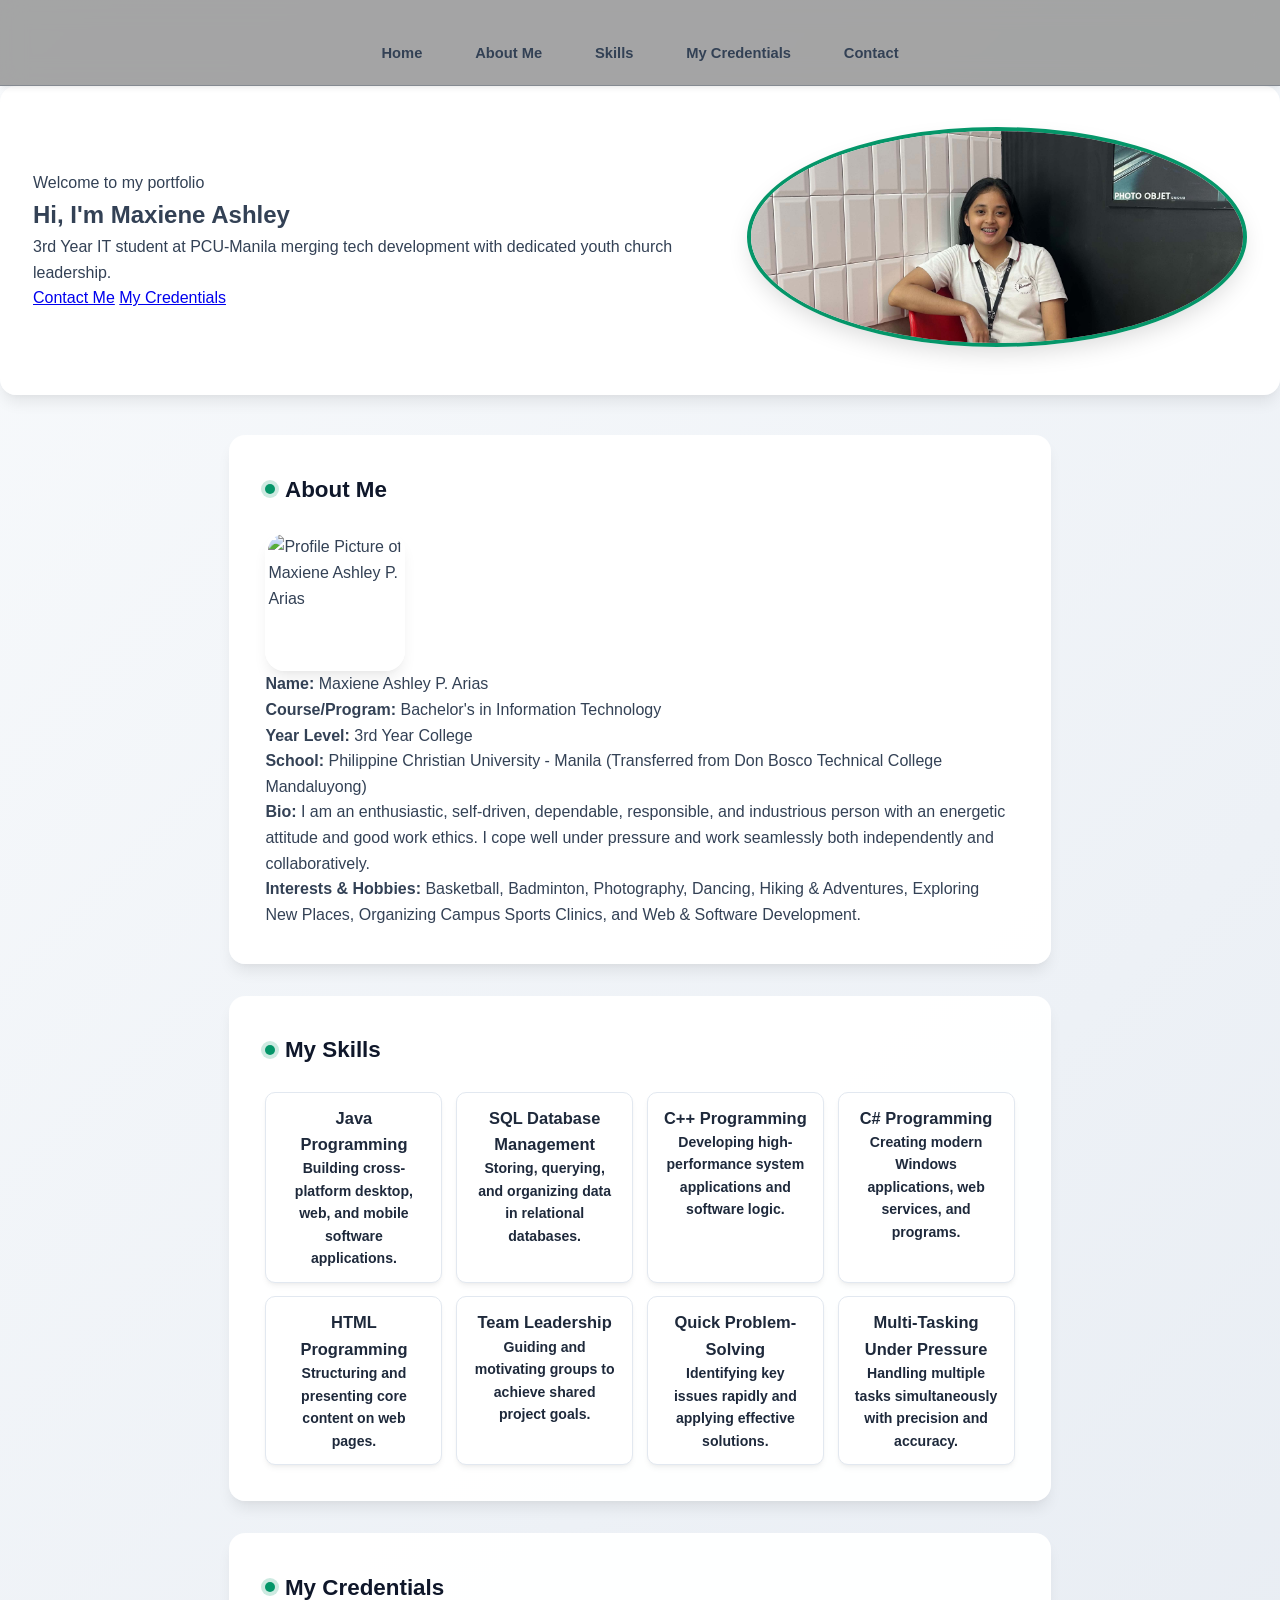
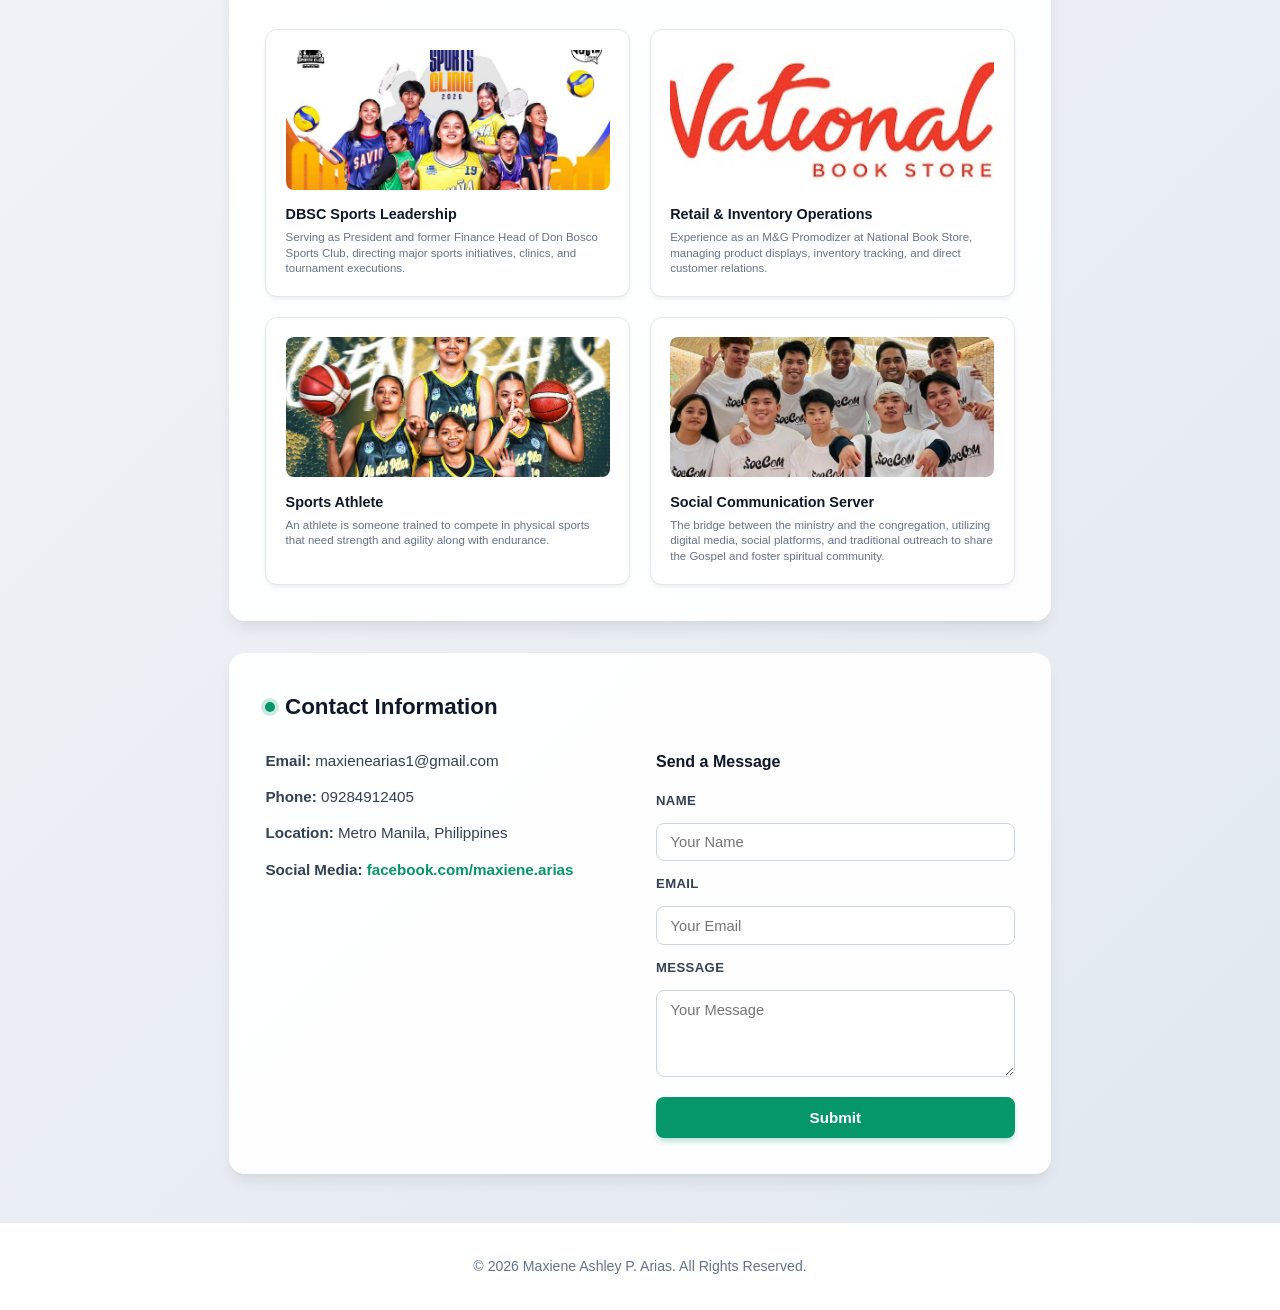
==== index.html @ 1fe18162 "Refactor image sections and add comments in index.html Updated image sources and added comments for " ====
<!DOCTYPE html>
<html lang="en">
<head>
    <meta charset="UTF-8">
    <meta name="viewport" content="width=device-width, initial-scale=1.0">
    <title>Maxiene Ashley P. Arias | Personal Profile (Clone)</title>
    <link rel="stylesheet" href="style-clone.css">
</head>
<body>

    <header class="header-container">
        <nav>
            <ul class="nav-menu">
                <li><a href="#hero">Home</a></li>
                <li><a href="#about">About Me</a></li>
                <li><a href="#skills">Skills</a></li>
                <li><a href="#credentials">My Credentials</a></li>
                <li><a href="#contact">Contact</a></li>
            </ul>
        </nav>
    </header>

    <section id="hero" class="card hero-split">
        <div class="hero-text-side">
            <span class="badge">Welcome to my portfolio</span>
            <h1>Hi, I'm <span class="highlight">Maxiene Ashley</span></h1>
            <p class="hero-description">
                3rd Year IT student at PCU-Manila merging tech development with dedicated youth church leadership.
            </p>
            <div class="hero-actions">
                <a href="#contact" class="btn btn-primary">Contact Me</a>
                <a href="#credentials" class="btn btn-outline">My Credentials</a>
            </div>
        </div>
        <!-- Hero Section Image -->
<div class="hero-image-side">
    <img src="picture.jpg" alt="Maxiene Ashley P. Arias" class="hero-avatar">
</div>
    </section>
    <main id="home">
        <section id="about" class="card">
            <h2>About Me</h2>
            <!-- About Section Image -->
<div class="about-content">
    <img src="profile.jpg" alt="Profile Picture of Maxiene Ashley P. Arias" class="profile-pic">
</div>
                    <p><strong>Name:</strong> Maxiene Ashley P. Arias</p>
                    <p><strong>Course/Program:</strong> Bachelor's in Information Technology</p>
                    <p><strong>Year Level:</strong> 3rd Year College</p>
                    <p><strong>School:</strong> Philippine Christian University - Manila (Transferred from Don Bosco Technical College Mandaluyong)</p>
                    <p><strong>Bio:</strong> I am an enthusiastic, self-driven, dependable, responsible, and industrious person with an energetic attitude and good work ethics. I cope well under pressure and work seamlessly both independently and collaboratively.</p>
                    <p><strong>Interests & Hobbies:</strong> Basketball, Badminton, Photography, Dancing, Hiking & Adventures, Exploring New Places, Organizing Campus Sports Clinics, and Web & Software Development.</p>
                </div>
            </div>
        </section>

        <section id="skills" class="card">
            <h2>My Skills</h2>
            <div class="skills-grid">
                <div class="skill-card">
                    <h3>Java Programming</h3>
                    <p>Building cross-platform desktop, web, and mobile software applications.</p>
                </div>
                <div class="skill-card">
                    <h3>SQL Database Management</h3>
                    <p>Storing, querying, and organizing data in relational databases.</p>
                </div>
                <div class="skill-card">
                    <h3>C++ Programming</h3>
                    <p>Developing high-performance system applications and software logic.</p>
                </div>
                <div class="skill-card">
                    <h3>C# Programming</h3>
                    <p>Creating modern Windows applications, web services, and programs.</p>
                </div>
                <div class="skill-card">
                    <h3>HTML Programming</h3>
                    <p>Structuring and presenting core content on web pages.</p>
                </div>
                <div class="skill-card">
                    <h3>Team Leadership</h3>
                    <p>Guiding and motivating groups to achieve shared project goals.</p>
                </div>
                <div class="skill-card">
                    <h3>Quick Problem-Solving</h3>
                    <p>Identifying key issues rapidly and applying effective solutions.</p>
                </div>
                <div class="skill-card">
                    <h3>Multi-Tasking Under Pressure</h3>
                    <p>Handling multiple tasks simultaneously with precision and accuracy.</p>
                </div>
            </div>
        </section>

        <section id="credentials" class="card">
            <h2>My Credentials</h2>
            <div class="project-grid">
                <article class="project-card">
                    <!-- Matches sports.jpg -->
                    <img src="sports.jpg" alt="Don Bosco Sports Club Sports Clinic Poster" class="card-img">
                    <h3>DBSC Sports Leadership</h3>
                    <p>Serving as President and former Finance Head of Don Bosco Sports Club, directing major sports initiatives, clinics, and tournament executions.</p>
                </article>

                <article class="project-card">
                    <!-- Updated to match national.jpg -->
                    <img src="national.jpg" alt="Retail Operations" class="card-img">
                    <h3>Retail & Inventory Operations</h3>
                    <p>Experience as an M&G Promodizer at National Book Store, managing product displays, inventory tracking, and direct customer relations.</p>
                </article>

                <article class="project-card">
                    <!-- Matches sport1.jpg -->
                    <img src="sport1.jpg" alt="Sports Athlete" class="card-img">
                    <h3>Sports Athlete</h3>
                    <p>An athlete is someone trained to compete in physical sports that need strength and agility along with endurance.</p>
                </article>

                <article class="project-card">
                    <!-- Updated to match picture1.jpg -->
                    <img src="picture1.jpg" alt="Social Communications Server" class="card-img">
                    <h3>Social Communication Server</h3>
                    <p>The bridge between the ministry and the congregation, utilizing digital media, social platforms, and traditional outreach to share the Gospel and foster spiritual community.</p>
                </article>
            </div>
        </section>

        <section id="contact" class="card">
            <h2>Contact Information</h2>
            <div class="contact-container">
                <div class="contact-info">
                    <p><strong>Email:</strong> maxienearias1@gmail.com</p>
                    <p><strong>Phone:</strong> 09284912405</p>
                    <p><strong>Location:</strong> Metro Manila, Philippines</p>
                    <p><strong>Social Media:</strong> <a href="#" target="_blank">facebook.com/maxiene.arias</a></p>
                </div>

                <form class="contact-form">
                    <h3>Send a Message</h3>

                    <label for="name">Name</label>
                    <input type="text" id="name" name="name" placeholder="Your Name" required>

                    <label for="email">Email</label>
                    <input type="email" id="email" name="email" placeholder="Your Email" required>

                    <label for="message">Message</label>
                    <textarea id="message" name="message" rows="4" placeholder="Your Message" required></textarea>

                    <button type="submit">Submit</button>
                </form>
            </div>
        </section>
    </main>

    <footer>
        <p>&copy; 2026 Maxiene Ashley P. Arias. All Rights Reserved.</p>
    </footer>

    <script>
        document.querySelectorAll('nav a[href^="#"], .hero-actions a[href^="#"]').forEach(anchor => {
            anchor.addEventListener('click', function (e) {
                e.preventDefault();
                const targetId = this.getAttribute('href');
                const targetElement = document.querySelector(targetId);

                if (targetElement) {
                    targetElement.scrollIntoView({
                        behavior: 'smooth',
                        block: 'start'
                    });
                }
            });
        });
    </script>
</body>
</html>
---- style-clone.css ----
/* Custom CSS Variables for Easy Customization */
:root {
    --primary: #059669;
    --primary-hover: #047857;
    --primary-light: #ecfdf5;
    --dark: #0f172a;
    --slate: #334155;
    --muted: #64748b;
    --bg-gradient: linear-gradient(135deg, #f8fafc 0%, #e2e8f0 100%);
    --card-bg: rgba(255, 255, 255, 0.95);
    --shadow-sm: 0 4px 6px -1px rgba(0, 0, 0, 0.05), 0 2px 4px -2px rgba(0, 0, 0, 0.05);
    --shadow-md: 0 10px 15px -3px rgba(0, 0, 0, 0.08), 0 4px 6px -4px rgba(0, 0, 0, 0.04);
    --shadow-hover: 0 20px 25px -5px rgba(0, 0, 0, 0.12), 0 8px 10px -6px rgba(0, 0, 0, 0.08);
}

/* Base Reset & Smooth Scrolling */
* {
    box-sizing: border-box;
    margin: 0;
    padding: 0;
}

html {
    scroll-behavior: smooth;
}

body {
    font-family: -apple-system, BlinkMacSystemFont, "Segoe UI", Roboto, Helvetica, Arial, sans-serif;
    line-height: 1.6;
    background: var(--bg-gradient);
    color: var(--slate);
    min-height: 100vh;
}

/* Glassmorphism Top Header & Navigation */
header {
    background: rgba(150, 150, 150, 0.85);
    backdrop-filter: blur(12px);
    -webkit-backdrop-filter: blur(12px);
    border-bottom: 1px solid rgba(126, 132, 140, 0.8);
    padding: 2.5rem 1rem 1.2rem;
    text-align: center;
    position: sticky;
    top: 0;
    z-index: 1000;
    box-shadow: var(--shadow-sm);

    header {
    position: sticky;
    top: 0;
    z-index: 1000;
    background-color: rgba(150, 150, 150, 0.95); /* Semi-transparent white background */
    backdrop-filter: blur(8px);                 /* Blur effect behind header */
    border-bottom: 1px solid #e2e8f0;            /* Clean bottom separator line */
    padding: 0.75rem 1rem;                      /* Compact vertical padding */
    box-shadow: 0 2px 10px rgba(0, 0, 0, 0.05);   /* Subtle shadow on scroll */
}
}

header h1 {
    font-size: 2.2rem;
    color: var(--dark);
    letter-spacing: -0.02em;
    font-weight: 800;
    background: linear-gradient(135deg, #0f172a 0%, #059669 100%);
    -webkit-background-clip: text;
    -webkit-text-fill-color: transparent;
}

.tagline {
    color: var(--muted);
    font-size: 0.95rem;
    margin-top: 0.3rem;
    margin-bottom: 1.5rem;
    font-weight: 500;
}

nav ul {
    list-style: none;
    display: flex;
    justify-content: center;
    gap: 1.8rem;
    flex-wrap: wrap;
}

nav a {
    color: var(--slate);
    text-decoration: none;
    font-size: 0.92rem;
    font-weight: 600;
    padding: 6px 12px;
    border-radius: 20px;
    transition: all 0.1s ease;
}

nav a:hover {
    color: var(--primary);
    background-color: var(--primary-light);
    
}


/* Main Content Area */
main {
    max-width: 860px;
    margin: 2.5rem auto;
    padding: 0 1.2rem;
}

/* Elevated Card Container */
.card {
    background: var(--card-bg);
    padding: 2.2rem;
    margin-bottom: 2rem;
    border-radius: 16px;
    border: 1px solid rgba(255, 255, 255, 0.6);
    box-shadow: var(--shadow-md);
    transition: transform 0.6s ease, box-shadow 0.6s ease;
}

.card:hover {
    transform: translateY(-2px);
    box-shadow: var(--shadow-hover);
}

h2 {
    color: var(--dark);
    font-size: 1.4rem;
    margin-bottom: 1.5rem;
    display: flex;
    align-items: center;
    gap: 0.6rem;
    font-weight: 700;
}

/* Pulse Animation for Green Marker */
h2::before {
    content: "";
    display: inline-block;
    width: 10px;
    height: 10px;
    background-color: var(--primary);
    border-radius: 50%;
    box-shadow: 0 0 0 4px rgba(5, 150, 105, 0.2);
}

/* About Section Layout & Styled Profile Image */
.about-content {
    display: flex;
    gap: 1.8rem;
    align-items: center;
}

.profile-pic {
    width: 140px;
    height: 140px;
    border-radius: 20px;
    object-fit: cover;
    flex-shrink: 0;
    box-shadow: var(--shadow-md);
    border: 3px solid #ffffff;
    transition: transform 0.6s ease;
}

.profile-pic:hover {
    transform: scale(1.03) rotate(-1deg);
}

.about-text p {
    margin-bottom: 0.6rem;
    font-size: 0.96rem;
}

.about-text strong {
    color: var(--dark);
}

/* Interactive Interactive Skills Grid */
.skills-grid {
    display: grid;
    grid-template-columns: repeat(auto-fill, minmax(160px, 1fr));
    gap: 0.85rem;
}

.skill-card {
    background: #ffffff;
    border: 1px solid #e2e8f0;
    text-align: center;
    padding: 0.75rem 1rem;
    border-radius: 10px;
    font-size: 0.88rem;
    font-weight: 600;
    color: #1e293b;
    box-shadow: var(--shadow-sm);
    transition: all 0.25s ease;
    cursor: default;
}

.skill-card:hover {
    background-color: var(--primary-light);
    border-color: var(--primary);
    color: var(--primary);
    transform: translateY(-3px);
}

/* Modern Project Cards with Zoom Effect */
.project-grid {
    display: grid;
    grid-template-columns: repeat(auto-fit, minmax(240px, 1fr));
    gap: 1.25rem;
}

.project-card {
    background: #ffffff;
    border: 1px solid #e2e8f0;
    border-radius: 12px;
    padding: 1.2rem;
    box-shadow: var(--shadow-sm);
    transition: all 0.6s ease;
    display: flex;
    flex-direction: column;
}

.project-card:hover {
    transform: translateY(-4px);
    box-shadow: var(--shadow-md);
    border-color: #cbd5e1;
}

.card-img {
    width: 100%;
    height: 140px;
    object-fit: cover;
    border-radius: 8px;
    margin-bottom: 0.85rem;
    transition: transform 0.3s ease;
}

.project-card h3 {
    font-size: 0.9rem;
    font-weight: 700;
    color: #0f172a;
    margin-bottom: 0.25rem;
}

.project-card p {
    font-size: 0.72rem; /* Reduced font size for a compact look */
    color: #64748b;
    line-height: 1.35;
}

/* Contact Layout & Form Elements */
.contact-container {
    display: grid;
    grid-template-columns: 1fr 1fr;
    gap: 2rem;
}

.contact-info p {
    margin-bottom: 0.75rem;
    font-size: 0.95rem;
}

.contact-info a {
    color: var(--primary);
    text-decoration: none;
    font-weight: 600;
    transition: color 0.2s ease;
}

.contact-info a:hover {
    color: var(--primary-hover);
    text-decoration: underline;
}

.contact-form {
    display: flex;
    flex-direction: column;
    gap: 0.75rem;
}

.contact-form h3 {
    font-size: 1rem;
    color: var(--dark);
    margin-bottom: 0.2rem;
}

.contact-form label {
    font-size: 0.82rem;
    font-weight: 600;
    color: var(--slate);
    text-transform: uppercase;
    letter-spacing: 0.03em;
}

.contact-form input,
.contact-form textarea {
    padding: 0.65rem 0.85rem;
    border: 1px solid #cbd5e1;
    border-radius: 8px;
    font-size: 0.92rem;
    font-family: inherit;
    background-color: #ffffff;
    transition: all 0.6s ease;
}

.contact-form input:focus,
.contact-form textarea:focus {
    outline: none;
    border-color: var(--primary);
    box-shadow: 0 0 0 3px rgba(5, 150, 105, 0.15);
}

.contact-form button {
    background-color: var(--primary);
    color: #ffffff;
    border: none;
    padding: 0.75rem;
    border-radius: 8px;
    font-weight: 600;
    font-size: 0.95rem;
    cursor: pointer;
    margin-top: 0.5rem;
    box-shadow: 0 4px 6px -1px rgba(5, 150, 105, 0.3);
    transition: all 0.25s ease;
}

.contact-form button:hover {
    background-color: var(--primary-hover);
    transform: translateY(-1px);
    box-shadow: 0 6px 10px -1px rgba(5, 150, 105, 0.4);
}

.contact-form button:active {
    transform: translateY(0);
}

/* Footer Styling */
footer {
    text-align: center;
    padding: 2rem 1rem;
    background-color: #ffffff;
    border-top: 1px solid #e2e8f0;
    color: var(--muted);
    font-size: 0.88rem;
    margin-top: 3rem;
}

/* Mobile & Tablet Responsiveness */
@media (max-width: 640px) {
    header h1 {
        font-size: 1.8rem;
    }

    .about-content,
    .contact-container {
        flex-direction: column;
        grid-template-columns: 1fr;
    }

    .profile-pic {
        width: 110px;
        height: 110px;
        margin: 0 auto;
    }

    .about-text {
        text-align: center;
    }

    .card {
        padding: 1.5rem;
    }
}

.hero-split {
    display: flex;
    align-items: center;
    justify-content: space-between;
    gap: 2rem;
    padding: 2.5rem 2rem;
}

.hero-text-side {
    flex: 1;
}

.hero-avatar {
    width: 170px;
    height: 170px;
    border-radius: 50%;
    object-fit: cover;
    border: 4px solid #059669;
    box-shadow: 0 10px 15px -3px rgba(0, 0, 0, 0.1);
}

@media (max-width: 640px) {
    .hero-split {
        flex-direction: column-reverse;
        text-align: center;
    }
}

.hero-split img,
.hero-minimal-pic {
    width: 500px;            /* Increased from smaller size */
    height: 220px;           /* Must match width for a perfect circle */
    border-radius: 50%;
    object-fit: cover;
    border: 4px solid #059669; /* Green accent border */
    box-shadow: 0 10px 25px -5px rgba(0, 0, 0, 0.15); /* Soft depth shadow */
}
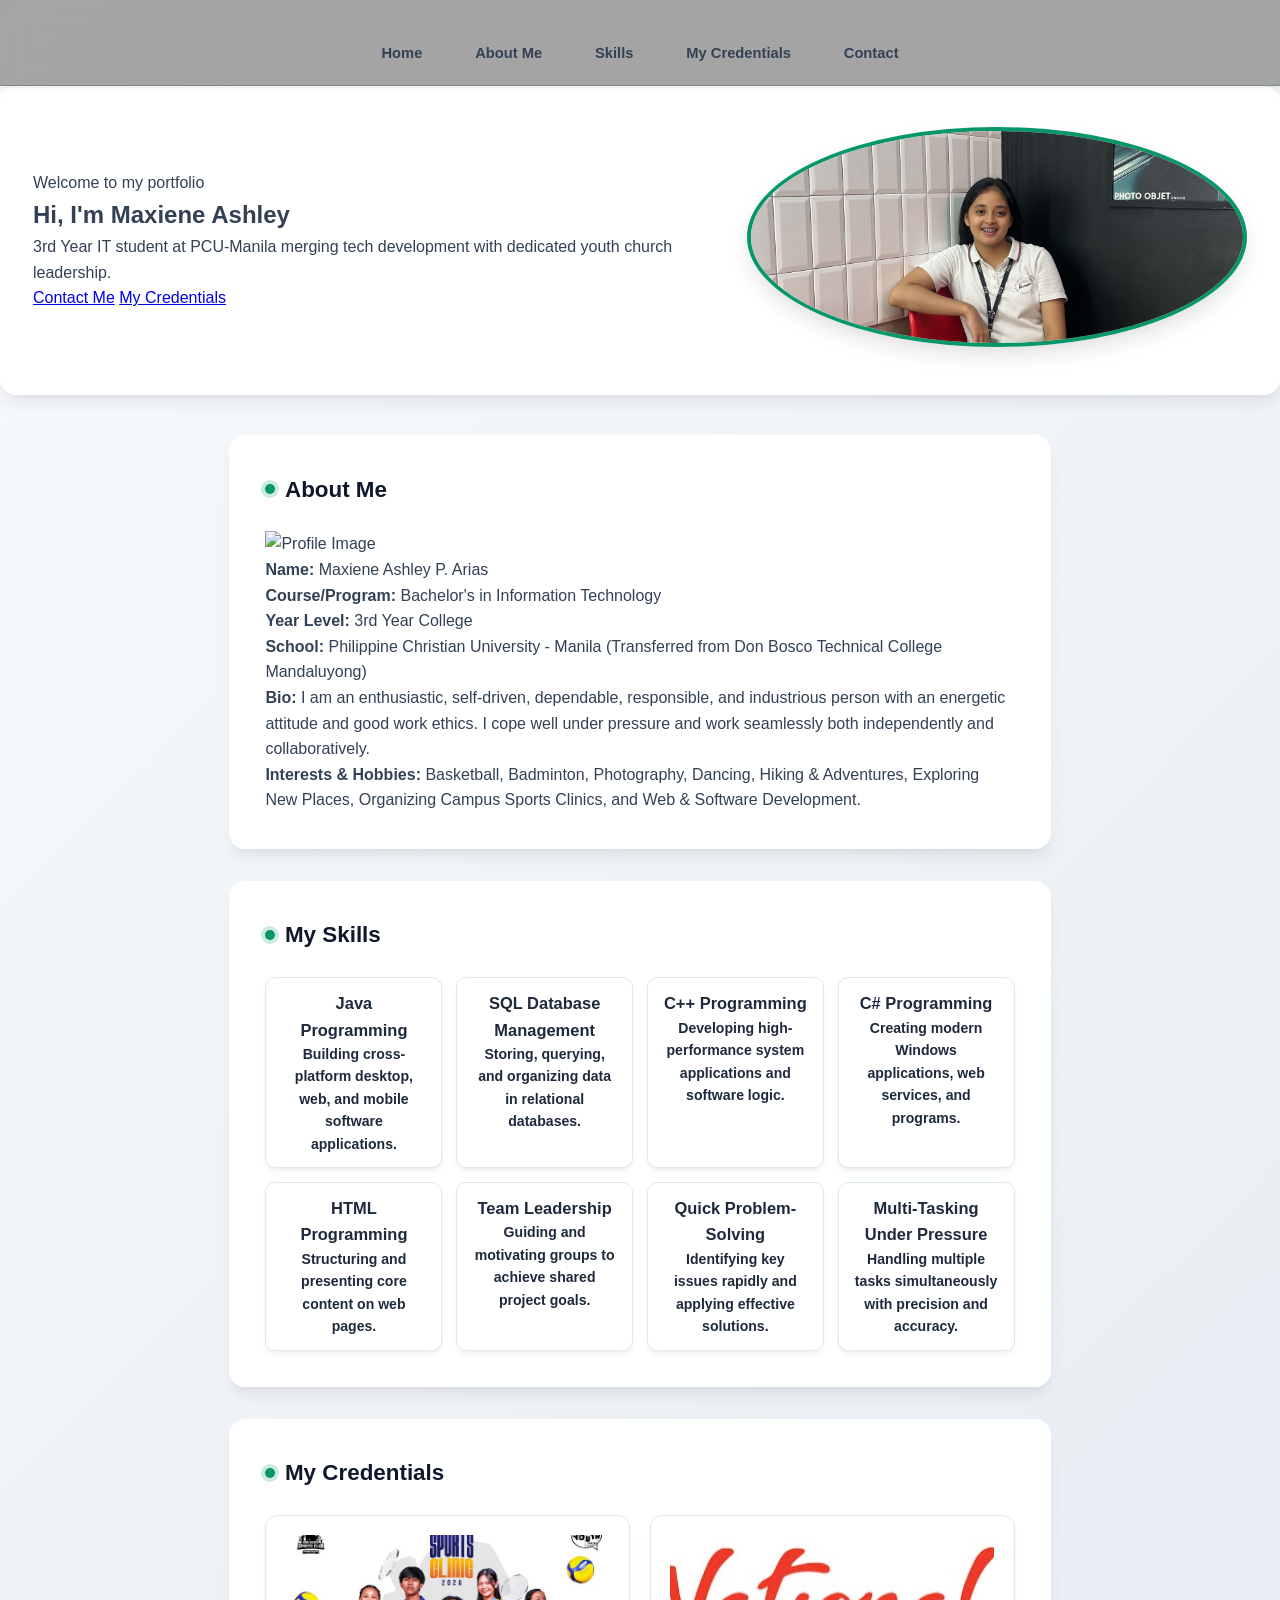
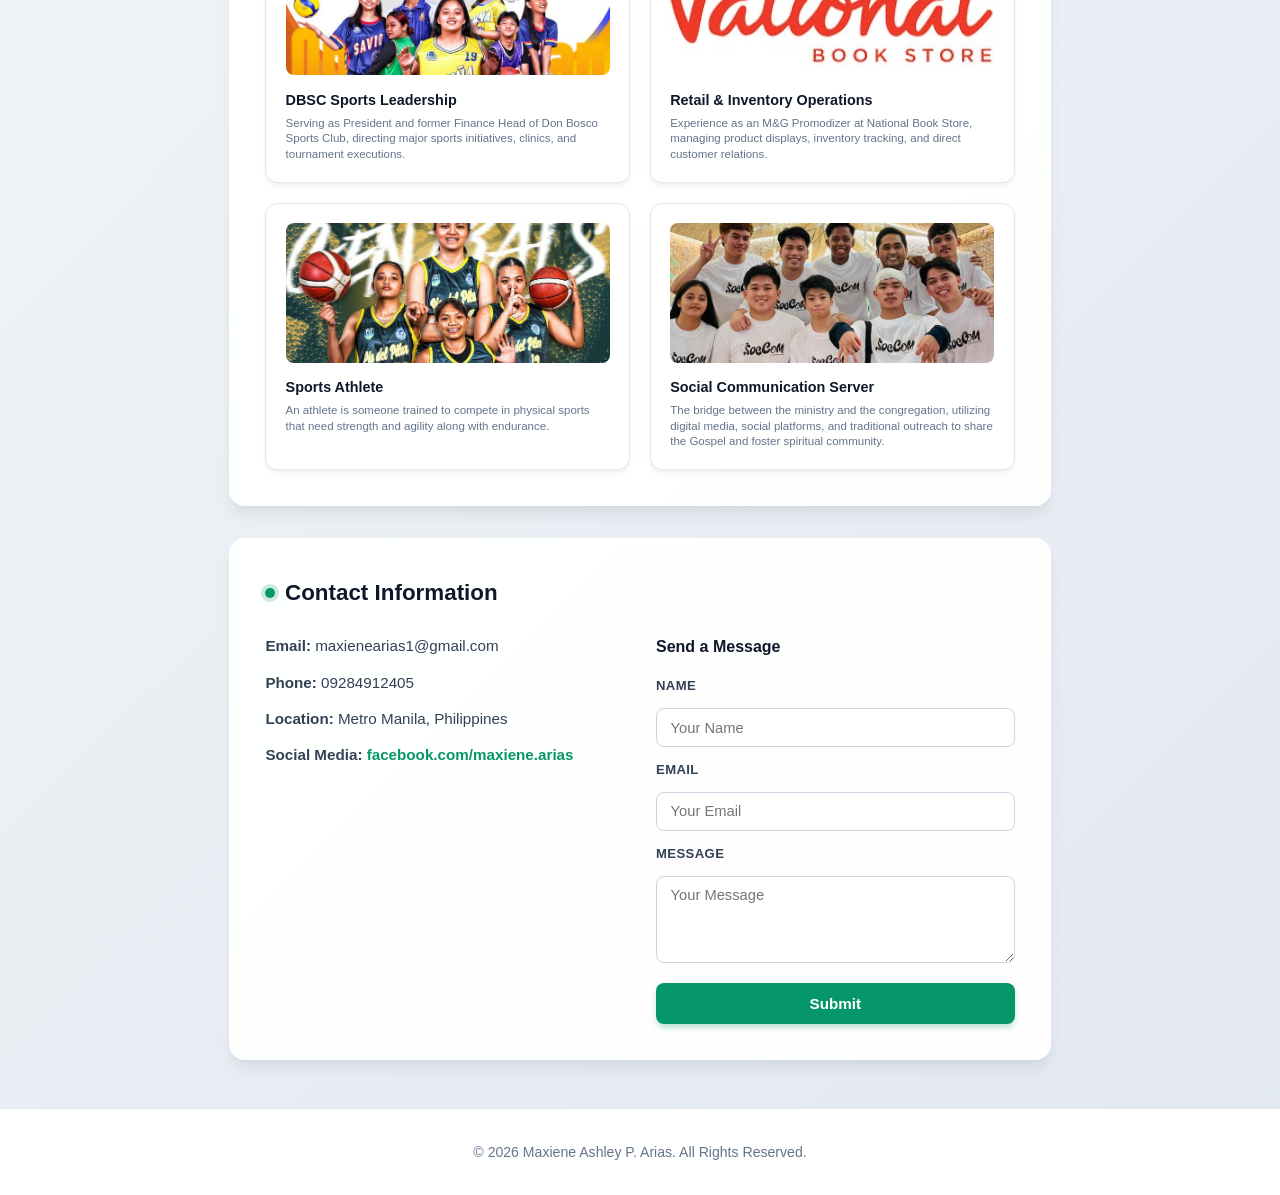
==== commit 009683b4: "Update alt text for images in index.html" ====
--- a/index.html
+++ b/index.html
@@ -34,7 +34,7 @@
         </div>
         <!-- Hero Section Image -->
 <div class="hero-image-side">
-    <img src="picture.jpg" alt="Maxiene Ashley P. Arias" class="hero-avatar">
+   <img src="pictures.jpg" alt="Picture Image">
 </div>
     </section>
     <main id="home">
@@ -42,7 +42,7 @@
             <h2>About Me</h2>
             <!-- About Section Image -->
 <div class="about-content">
-    <img src="profile.jpg" alt="Profile Picture of Maxiene Ashley P. Arias" class="profile-pic">
+    <img src="profiles.jpg" alt="Profile Image">
 </div>
                     <p><strong>Name:</strong> Maxiene Ashley P. Arias</p>
                     <p><strong>Course/Program:</strong> Bachelor's in Information Technology</p>
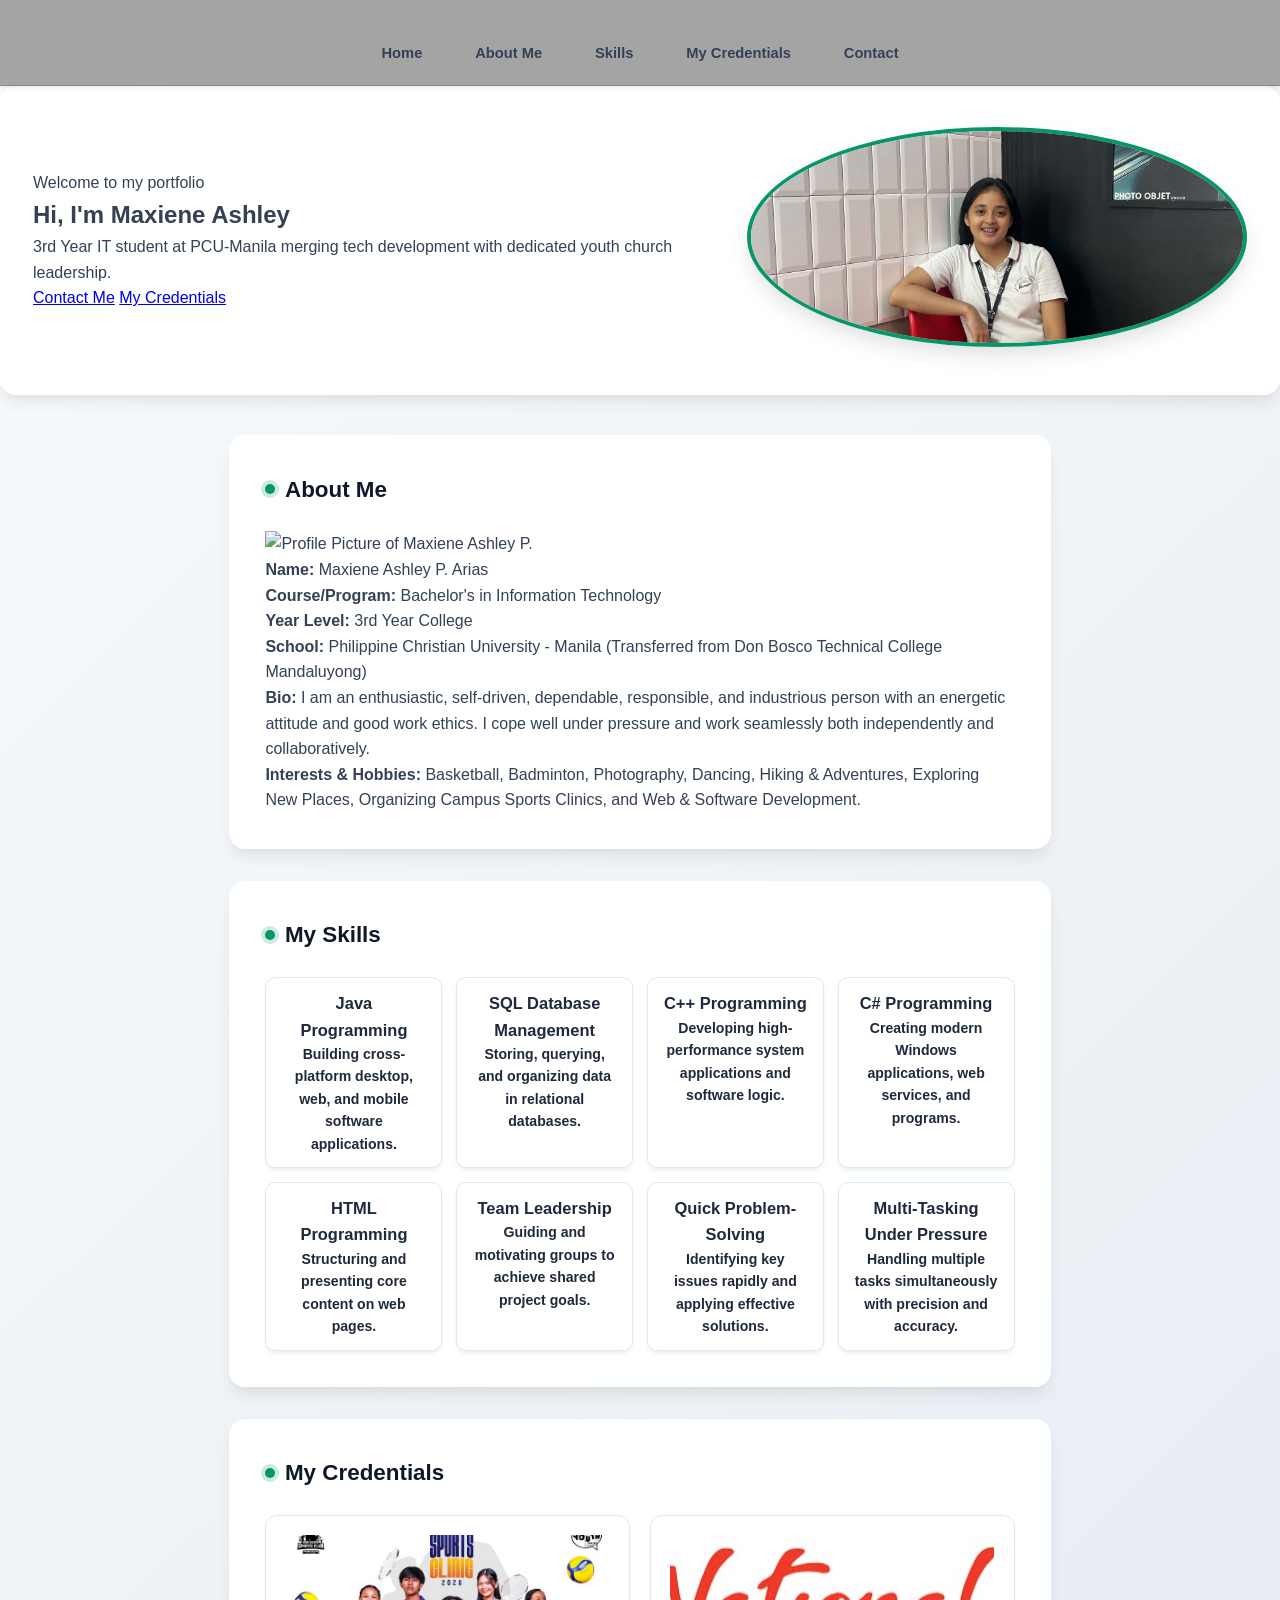
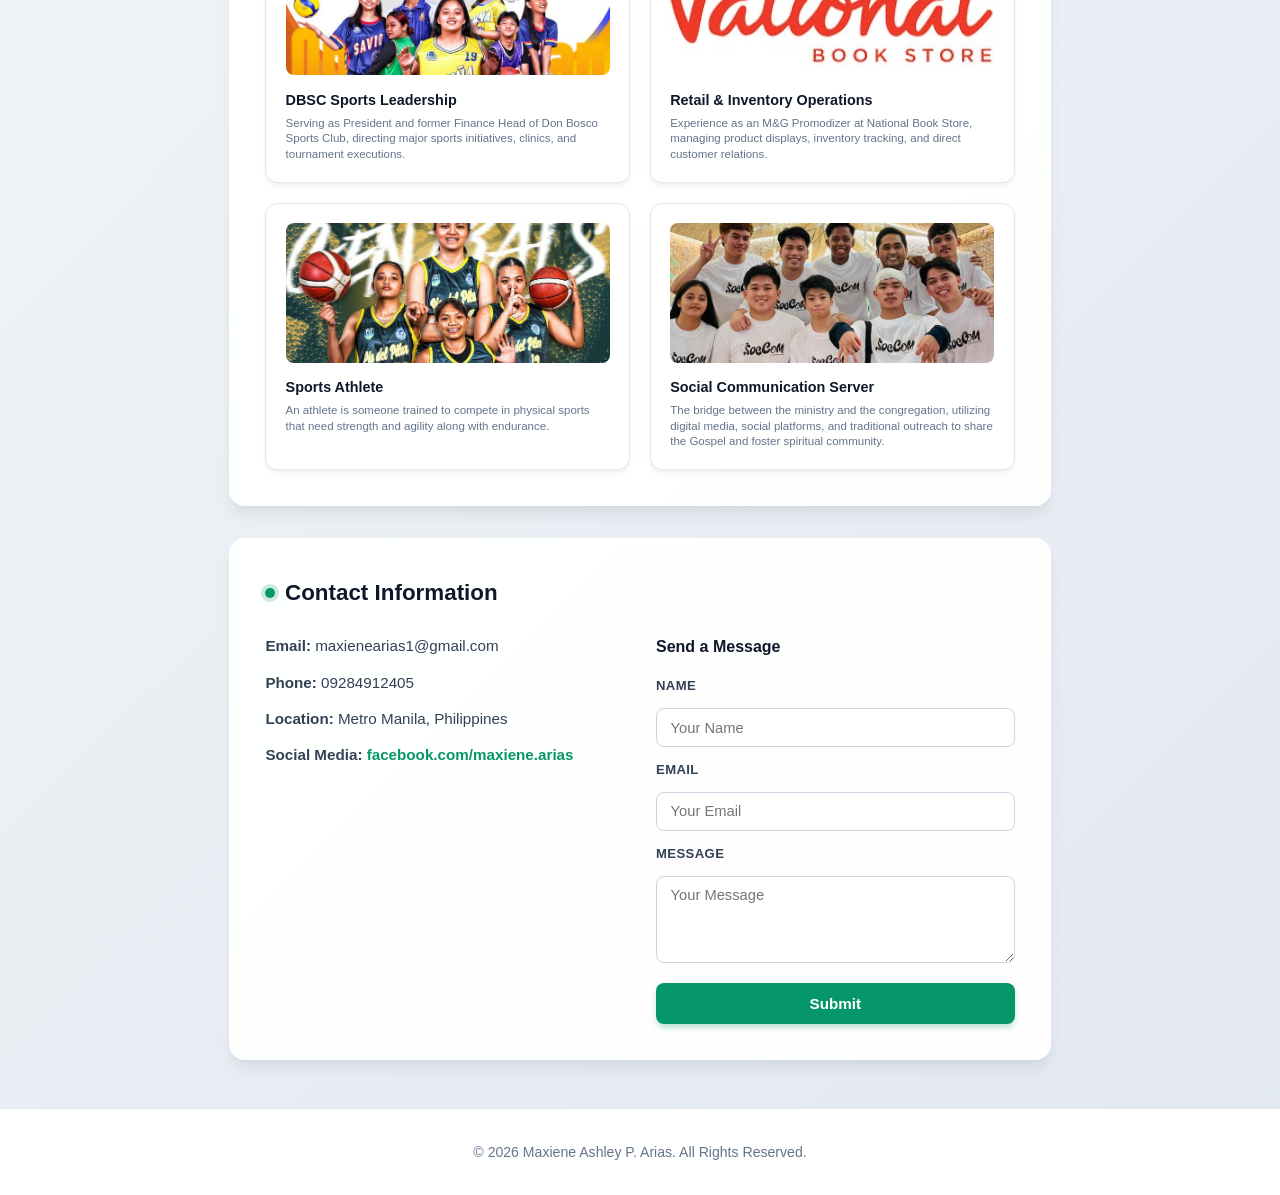
==== commit 4d1bc029: "Update profile image filename in about section" ====
--- a/index.html
+++ b/index.html
@@ -42,7 +42,7 @@
             <h2>About Me</h2>
             <!-- About Section Image -->
 <div class="about-content">
-    <img src="profiles.jpg" alt="Profile Image">
+    <img src="profiles.JPG" alt="Profile Picture of Maxiene Ashley P.">
 </div>
                     <p><strong>Name:</strong> Maxiene Ashley P. Arias</p>
                     <p><strong>Course/Program:</strong> Bachelor's in Information Technology</p>
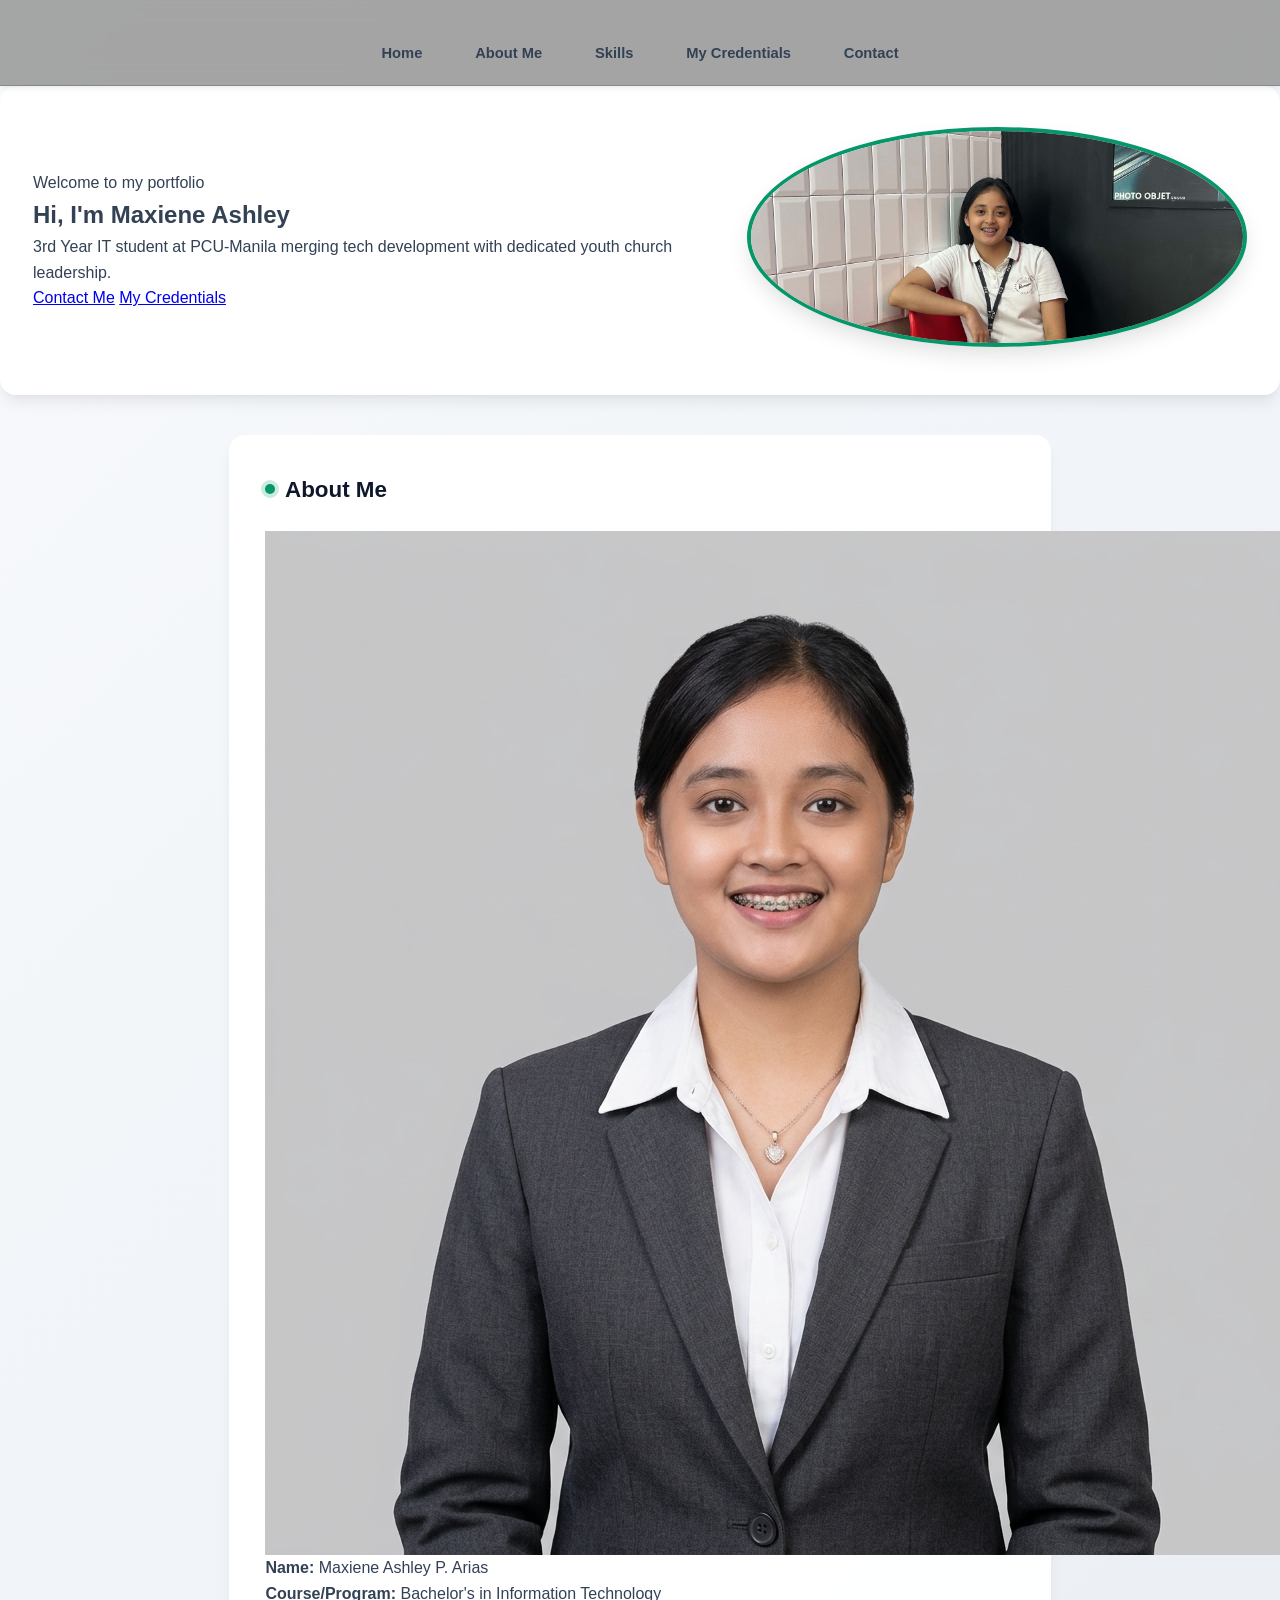
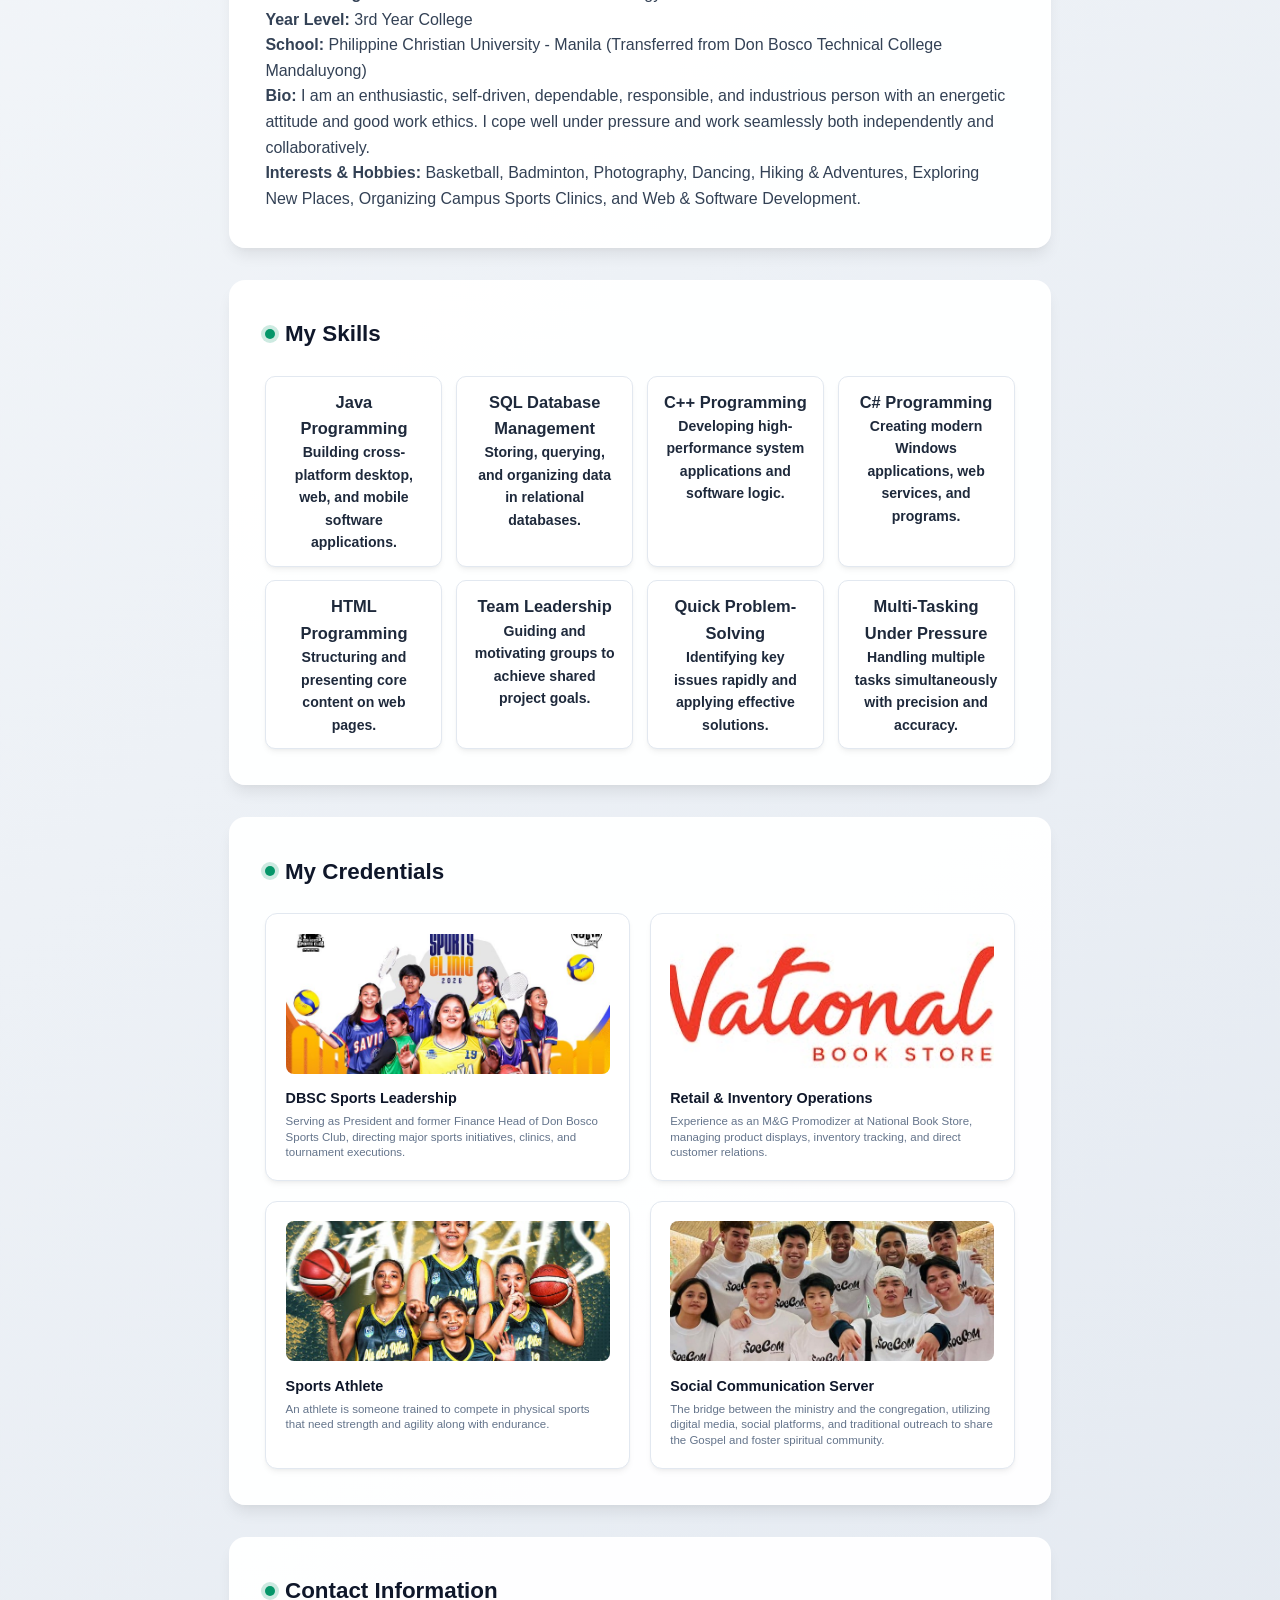
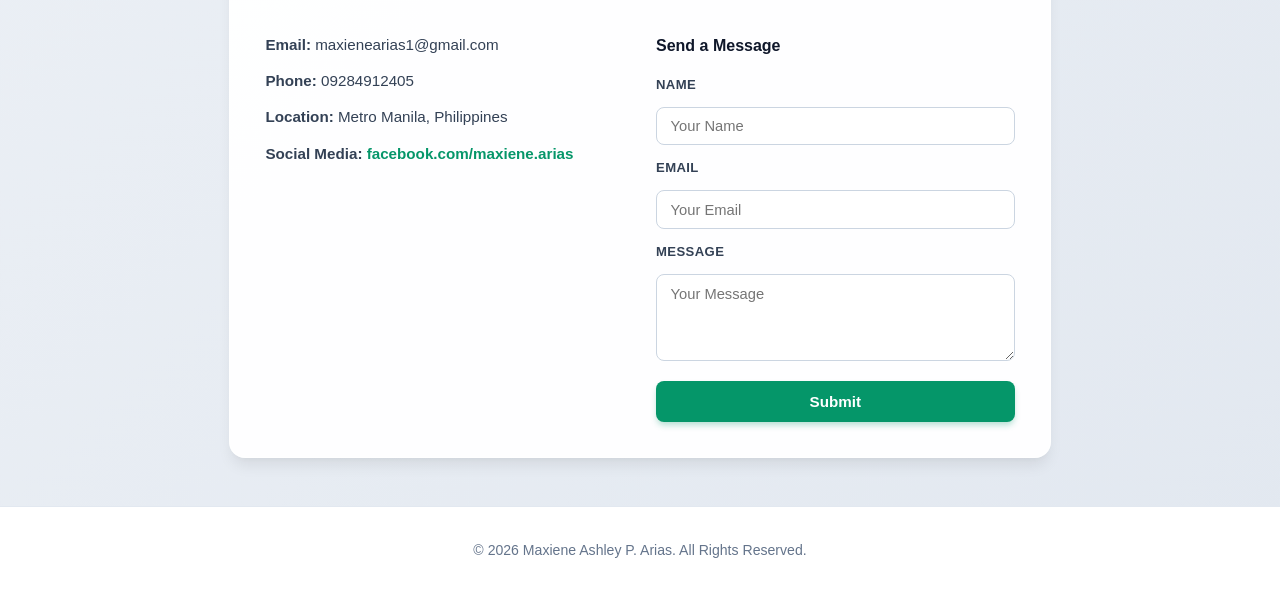
==== commit 8fcd96d8: "Update index.html" ====
--- a/index.html
+++ b/index.html
@@ -42,7 +42,7 @@
             <h2>About Me</h2>
             <!-- About Section Image -->
 <div class="about-content">
-    <img src="profiles.JPG" alt="Profile Picture of Maxiene Ashley P.">
+   <img src="profles.jpg" alt="Profile Image">
 </div>
                     <p><strong>Name:</strong> Maxiene Ashley P. Arias</p>
                     <p><strong>Course/Program:</strong> Bachelor's in Information Technology</p>
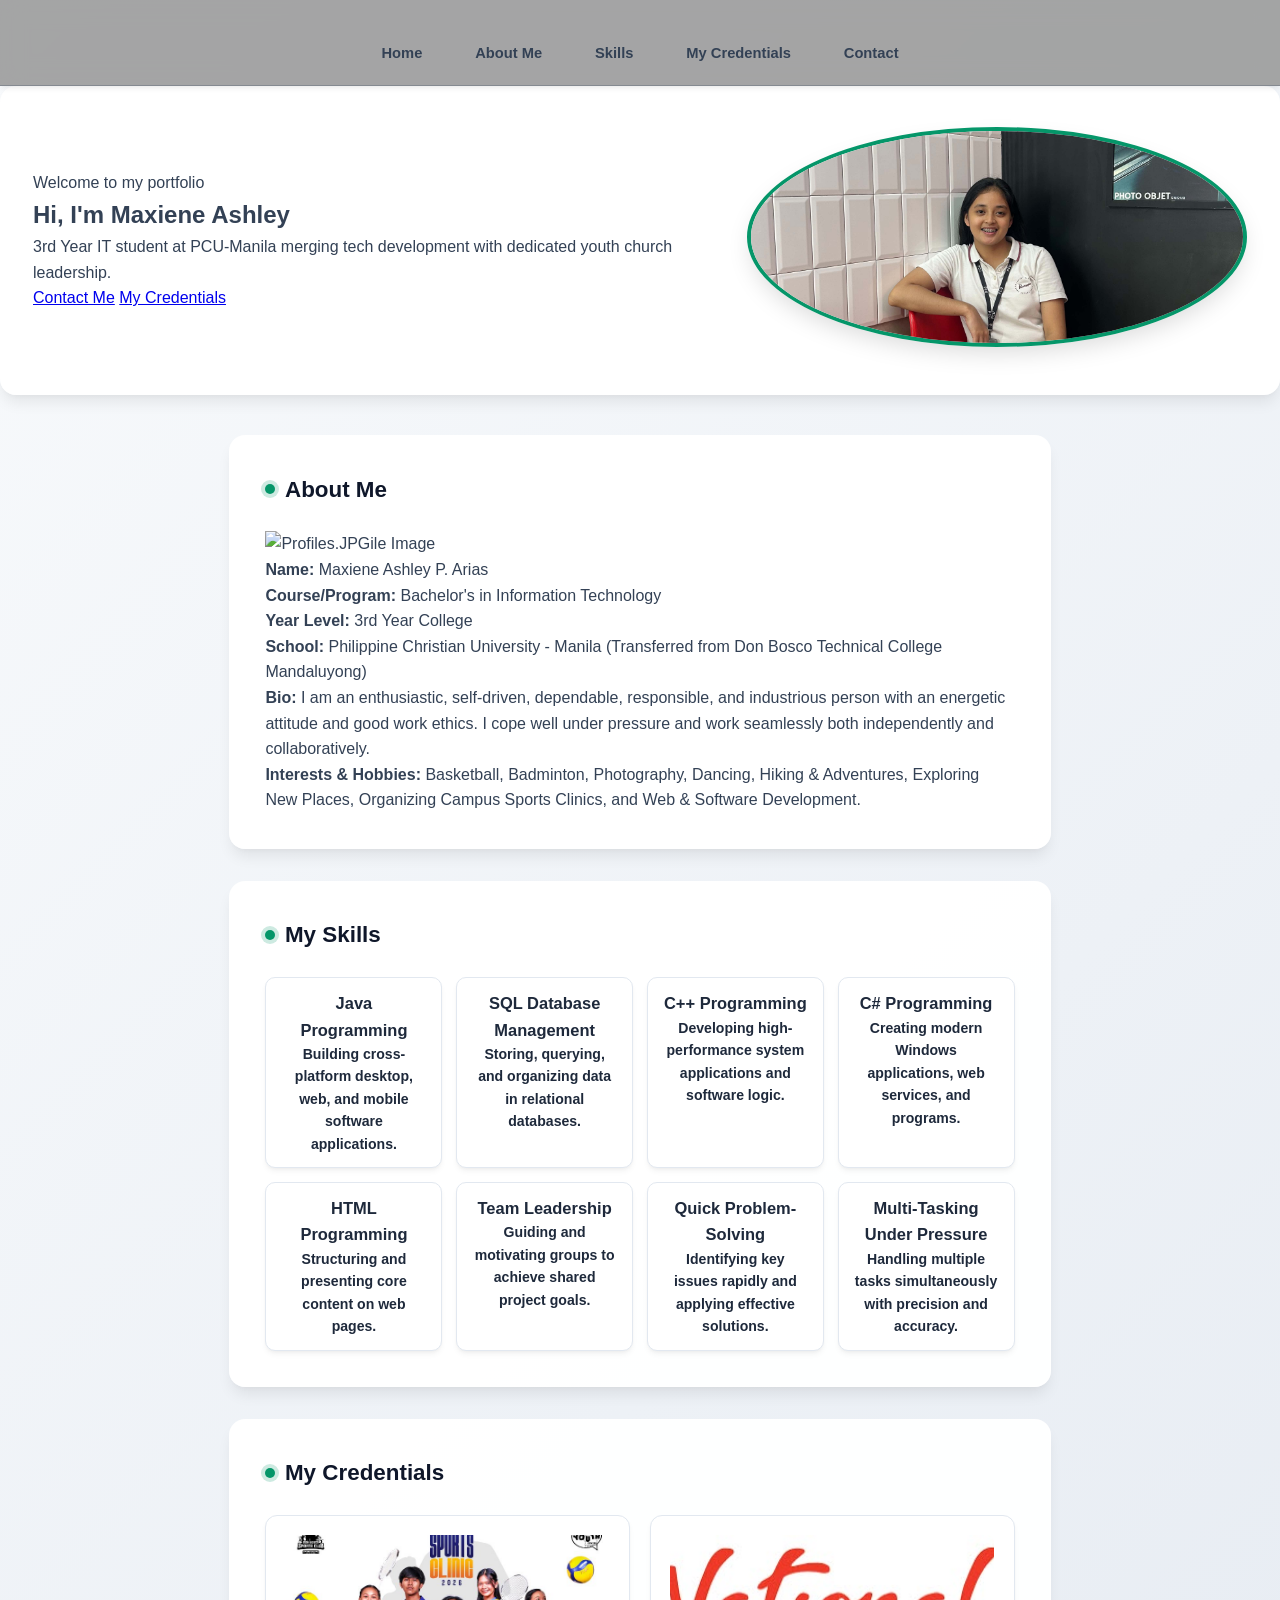
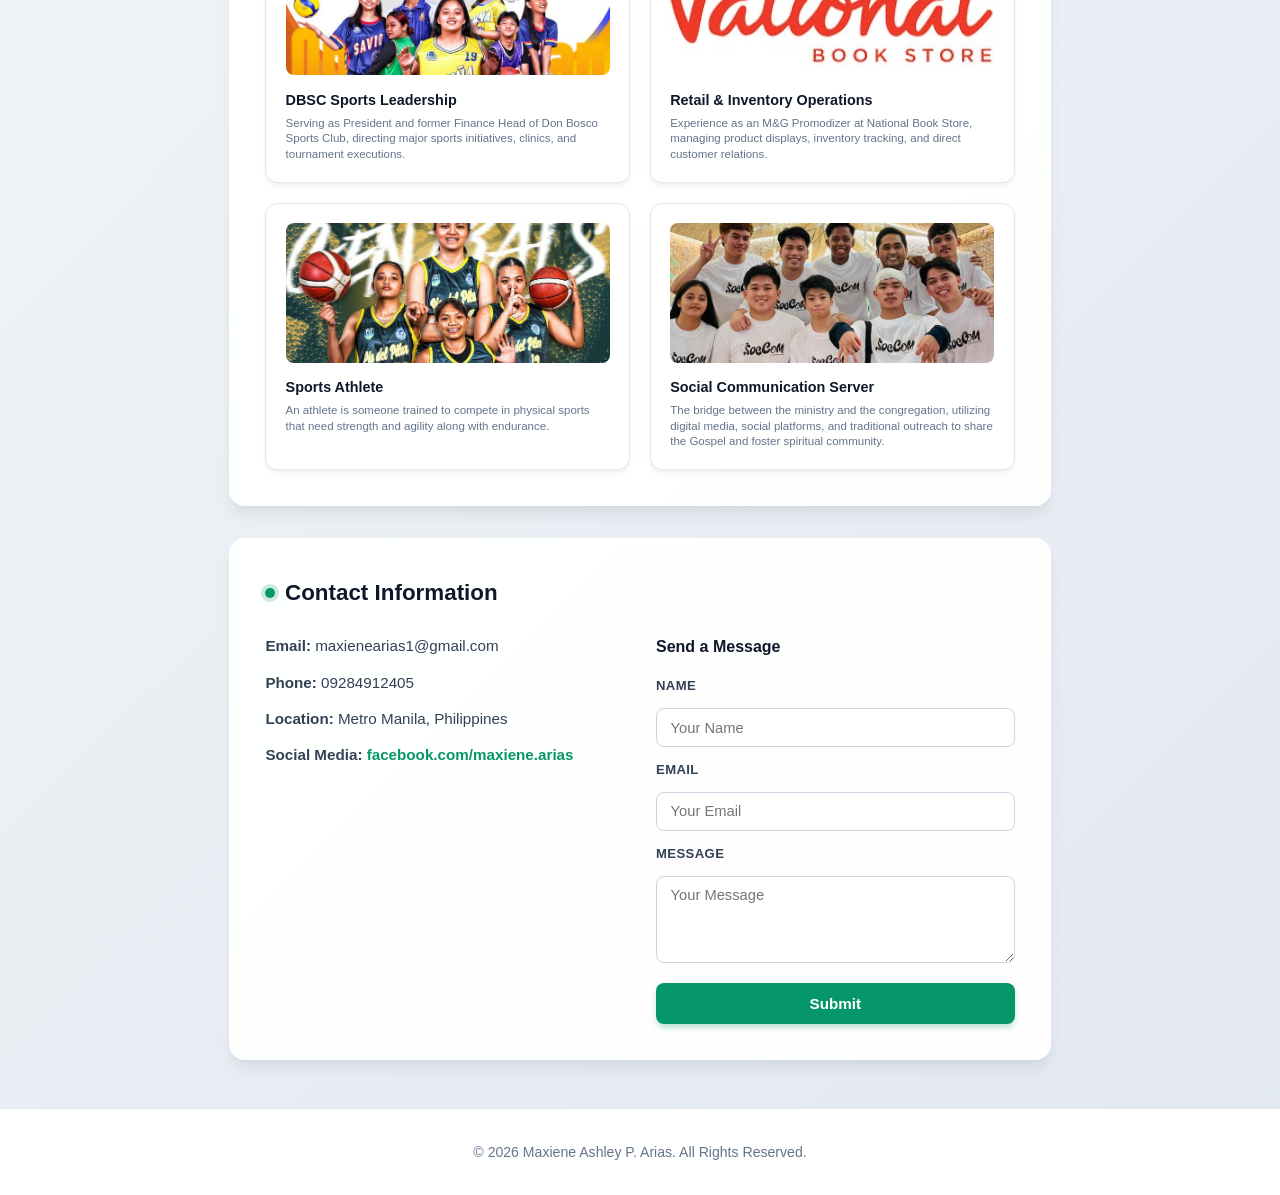
==== commit 7ff642f0: "Fix profile image source and alt attribute Corrected the image source and alt text for the profile i" ====
--- a/index.html
+++ b/index.html
@@ -42,7 +42,7 @@
             <h2>About Me</h2>
             <!-- About Section Image -->
 <div class="about-content">
-   <img src="profles.jpg" alt="Profile Image">
+   <img src="" alt="Profiles.JPGile Image">
 </div>
                     <p><strong>Name:</strong> Maxiene Ashley P. Arias</p>
                     <p><strong>Course/Program:</strong> Bachelor's in Information Technology</p>
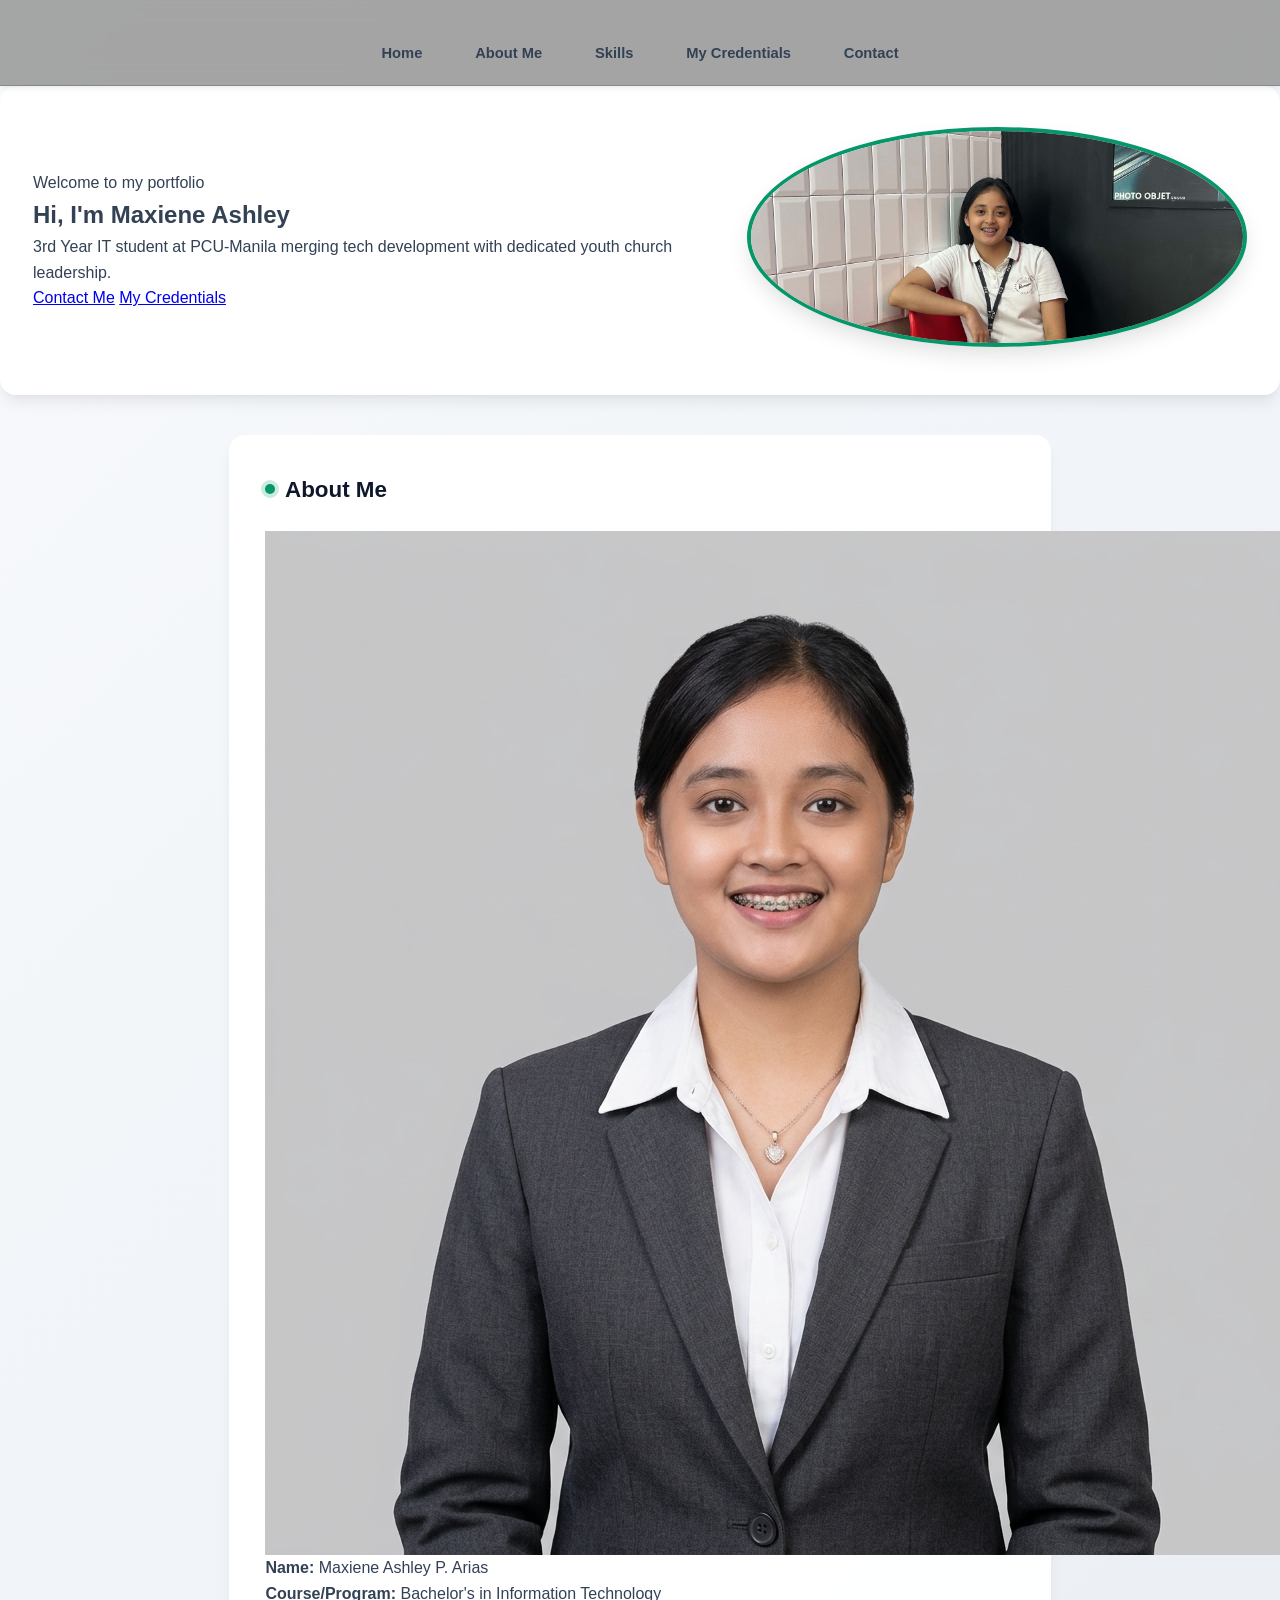
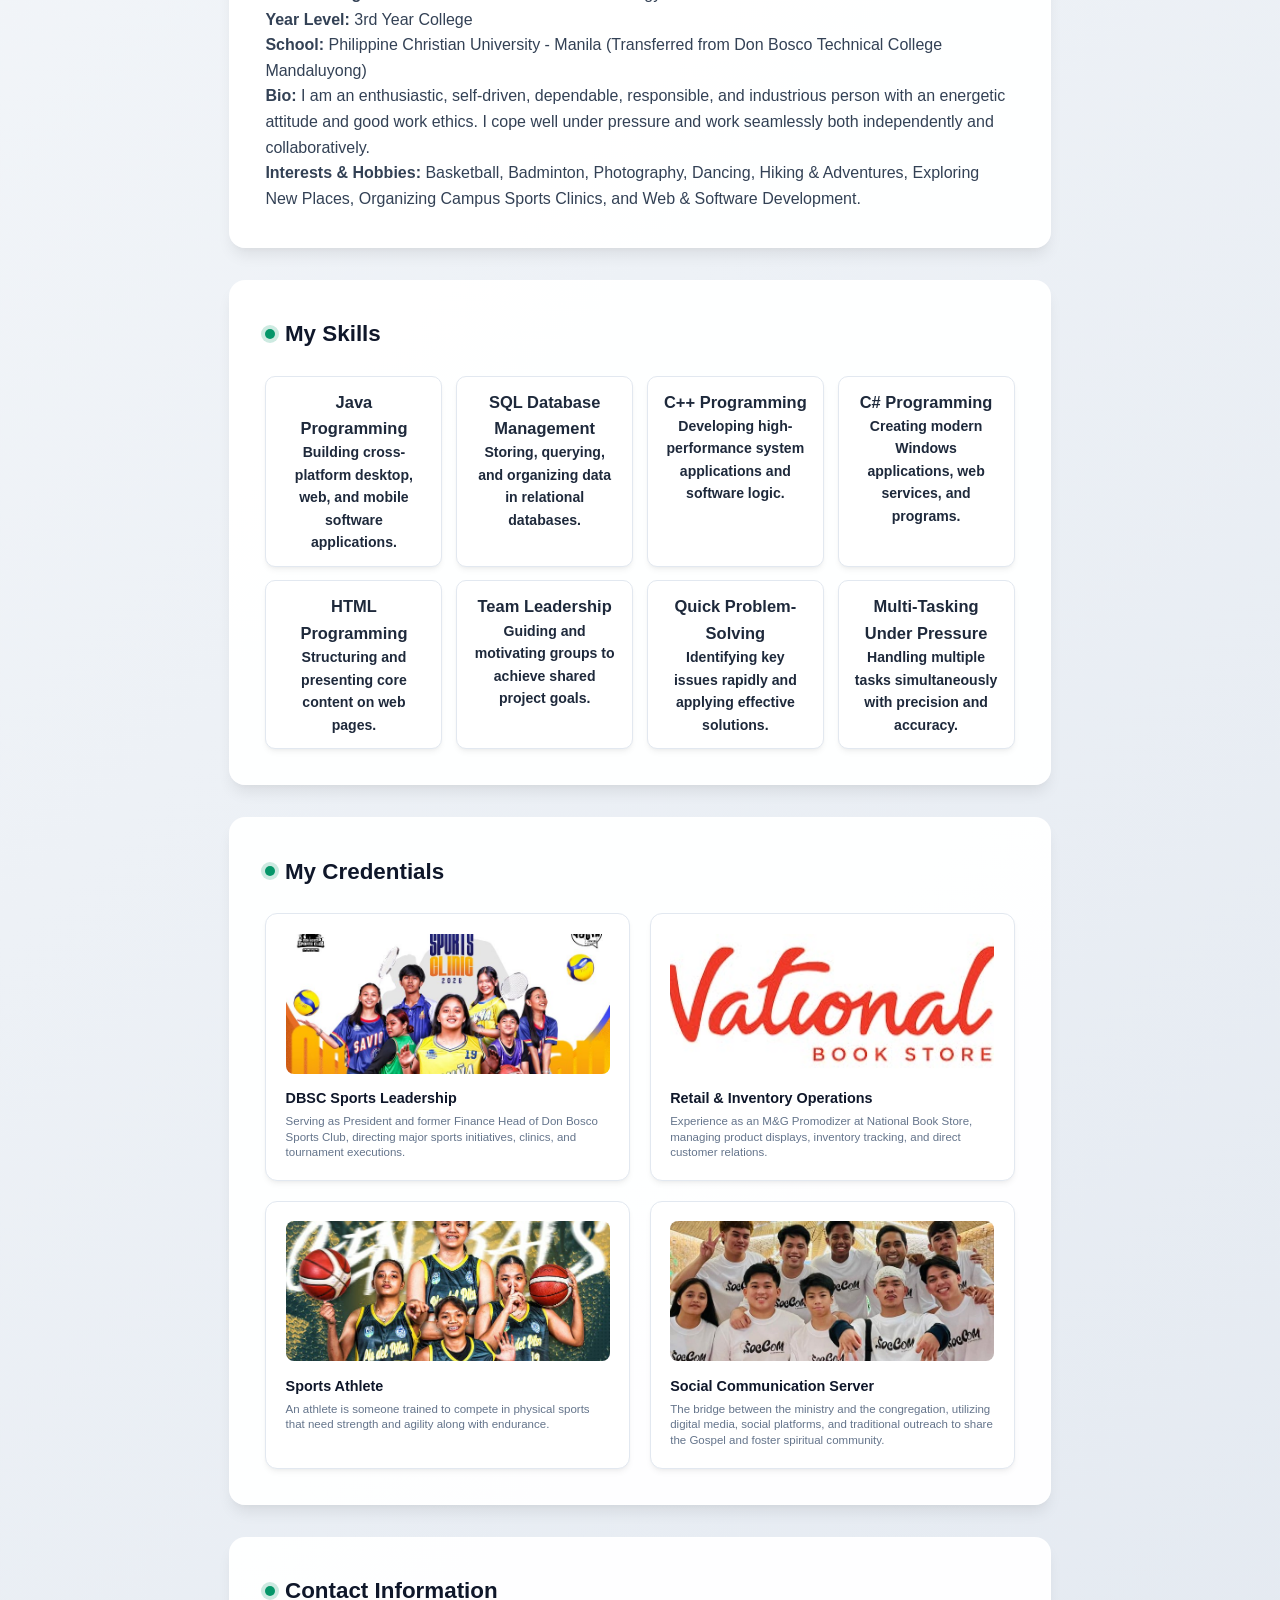
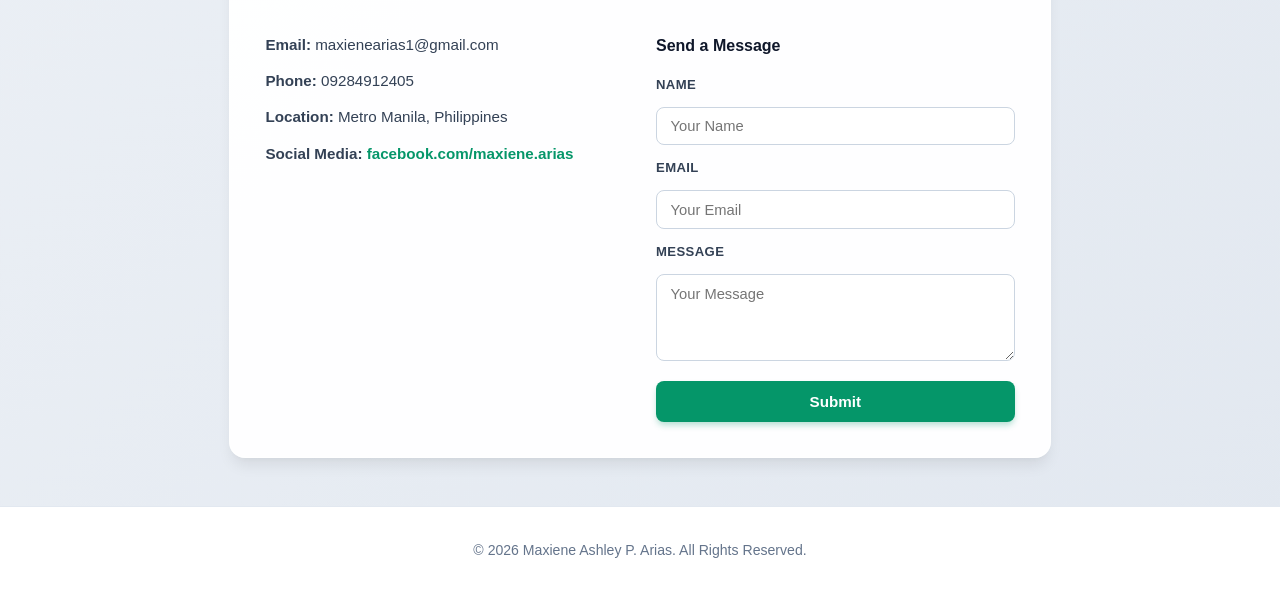
==== commit 192ac62a: "Fix image source and alt text in about section" ====
--- a/index.html
+++ b/index.html
@@ -42,7 +42,7 @@
             <h2>About Me</h2>
             <!-- About Section Image -->
 <div class="about-content">
-   <img src="" alt="Profiles.JPGile Image">
+   <img src="Profiles.JPG" alt="Profile Image">
 </div>
                     <p><strong>Name:</strong> Maxiene Ashley P. Arias</p>
                     <p><strong>Course/Program:</strong> Bachelor's in Information Technology</p>
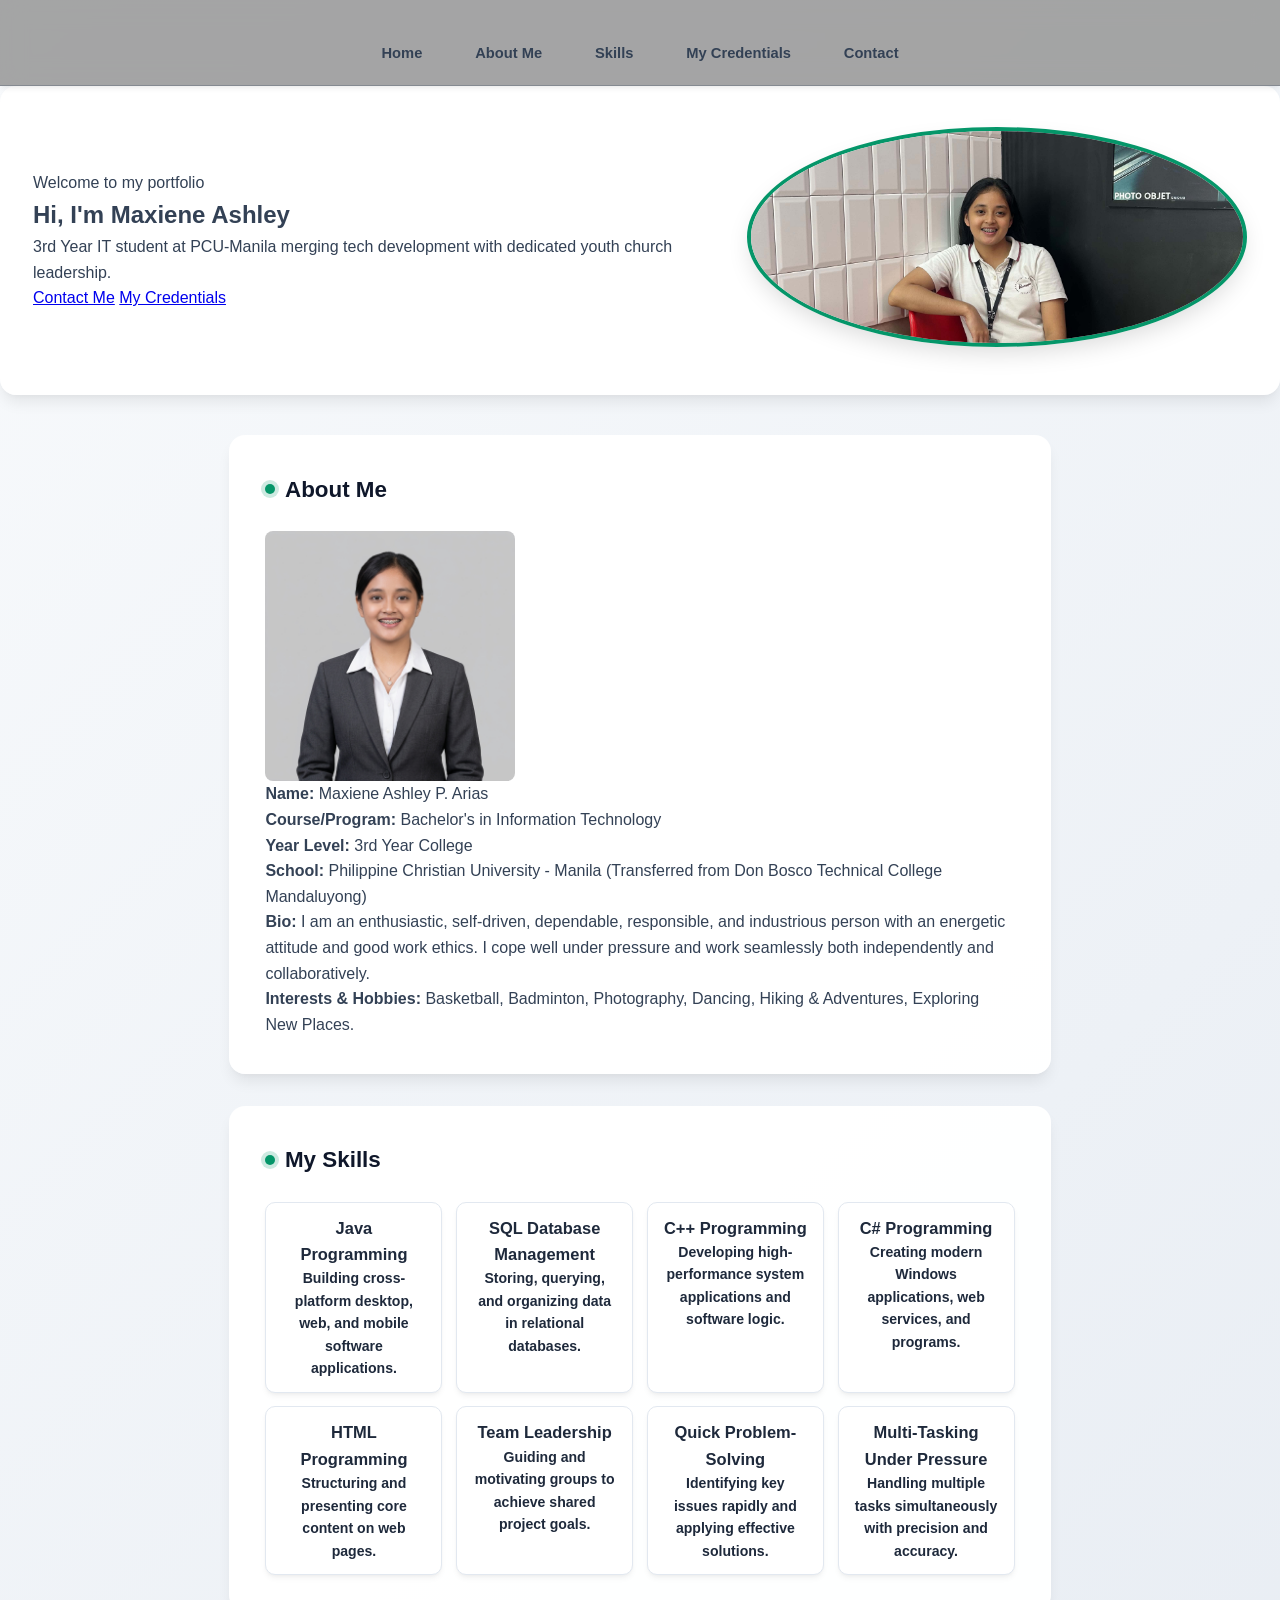
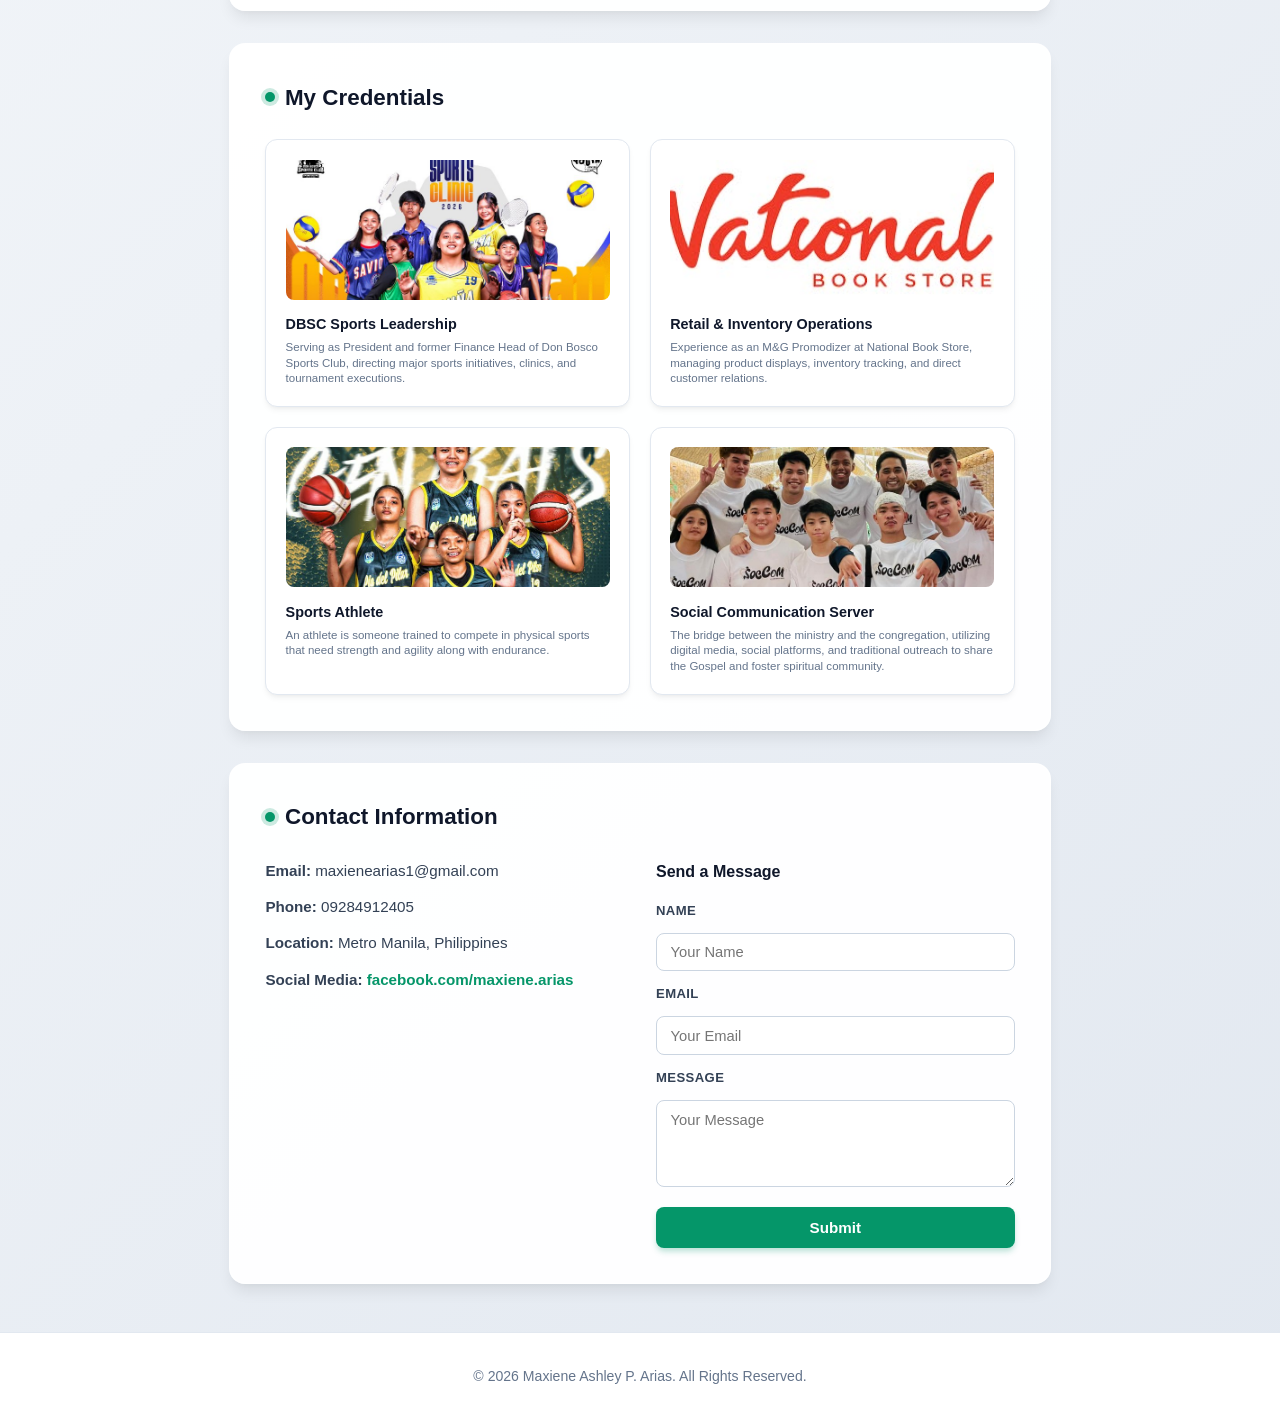
==== commit bac5e040: "Update interests and hobbies in about section Removed some hobbies from the interests section." ====
--- a/index.html
+++ b/index.html
@@ -42,14 +42,14 @@
             <h2>About Me</h2>
             <!-- About Section Image -->
 <div class="about-content">
-   <img src="Profiles.JPG" alt="Profile Image">
+   <img src="Profiles.JPG" alt="Profile Image" style="max-width: 250px; width: 100%; height: auto; border-radius: 8px;">
 </div>
                     <p><strong>Name:</strong> Maxiene Ashley P. Arias</p>
                     <p><strong>Course/Program:</strong> Bachelor's in Information Technology</p>
                     <p><strong>Year Level:</strong> 3rd Year College</p>
                     <p><strong>School:</strong> Philippine Christian University - Manila (Transferred from Don Bosco Technical College Mandaluyong)</p>
                     <p><strong>Bio:</strong> I am an enthusiastic, self-driven, dependable, responsible, and industrious person with an energetic attitude and good work ethics. I cope well under pressure and work seamlessly both independently and collaboratively.</p>
-                    <p><strong>Interests & Hobbies:</strong> Basketball, Badminton, Photography, Dancing, Hiking & Adventures, Exploring New Places, Organizing Campus Sports Clinics, and Web & Software Development.</p>
+                    <p><strong>Interests & Hobbies:</strong> Basketball, Badminton, Photography, Dancing, Hiking & Adventures, Exploring New Places.</p>
                 </div>
             </div>
         </section>
